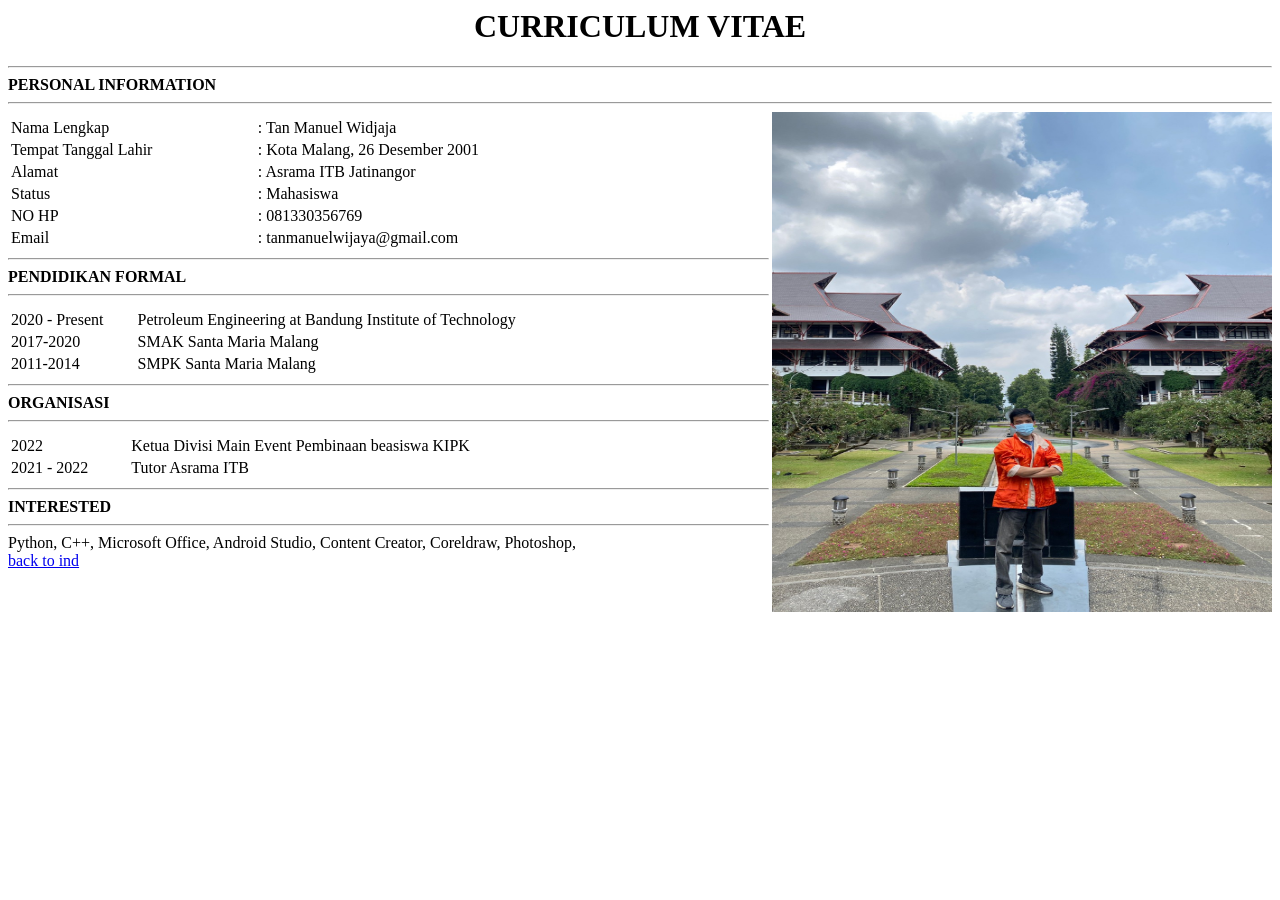
==== Frontend/Personal Projects/01. CV/cvman/index.html @ ec7cbd8e "create frontend and backend" ====
<html>
    <head>
    <title>CURRICULUM VITAE</title>

    </head>
    <body>
    <h1 align=center>CURRICULUM VITAE</h1>
    <!--INFORMASI DATA DIRI-->
        <hr>
        <b>PERSONAL INFORMATION</b>
        <hr>
        <table style="width:50%">
            <!--FOTO-->
            <img src="fotoku.jpg" align="right" width="500" height="500">
        <tr>
        <th></th>
        <th></th>
        </tr>
        <tr>
            <td>Nama Lengkap</td>
            <td>: Tan Manuel Widjaja </td>
        </tr>
        <tr>
            <td>Tempat Tanggal Lahir</td>
            <td>: Kota Malang, 26 Desember 2001 </td>  
        </tr>
            <td>Alamat</td>
            <td>: Asrama ITB Jatinangor</td>
        <tr>
            <td>Status</td>
            <td>: Mahasiswa</td>
        </tr>
            <tr>
            <td>NO HP</td>
            <td>: 081330356769</td>
        </tr>
        <tr>
            <td>Email</td>
            <td>: tanmanuelwijaya@gmail.com</td>
        </tr>
        </table>
    <!--RIWAYAT PENDIDIKAN FORMAL-->  
            <hr>
            <b>PENDIDIKAN FORMAL</b>
            <hr>
                <table style="width:50%">
            <tr>
            <th></th>
            <th></th>
            </tr>
            <tr>
                <td>2020 - Present</td>
                <td>Petroleum Engineering at Bandung Institute of Technology </td>
            </tr>
            <tr>
                <td>2017-2020</td>
                <td>SMAK Santa Maria Malang </td>  
            </tr>
                <td>2011-2014</td>
                <td>SMPK Santa Maria Malang</td>
            </tr>
            </table>
    
    <!-- RIWAYAT ORGANISASI-->
                            <hr>
                            <b>ORGANISASI</b><hr>
                            <table style="width:50%">
                        <tr>
                        <th></th>
                        <th></th>
                        </tr>
                        <tr>
                            <td>2022</td>
                            <td>Ketua Divisi Main Event Pembinaan beasiswa KIPK</td>
                        </tr>
                        <tr>
                            <td>2021 - 2022</td>
                            <td>Tutor Asrama ITB  </td>  
                        </tr>
                        </table>
    <!--KEAHLIAN YANG DIMILIKI-->                  
                            <hr>
                            <b>INTERESTED</b><hr>
                        Python, C++, Microsoft Office, Android Studio, Content Creator, Coreldraw, Photoshop, <br>
                        
    <a href="indeks.html">back to ind</a><br>
    </body>
</html>
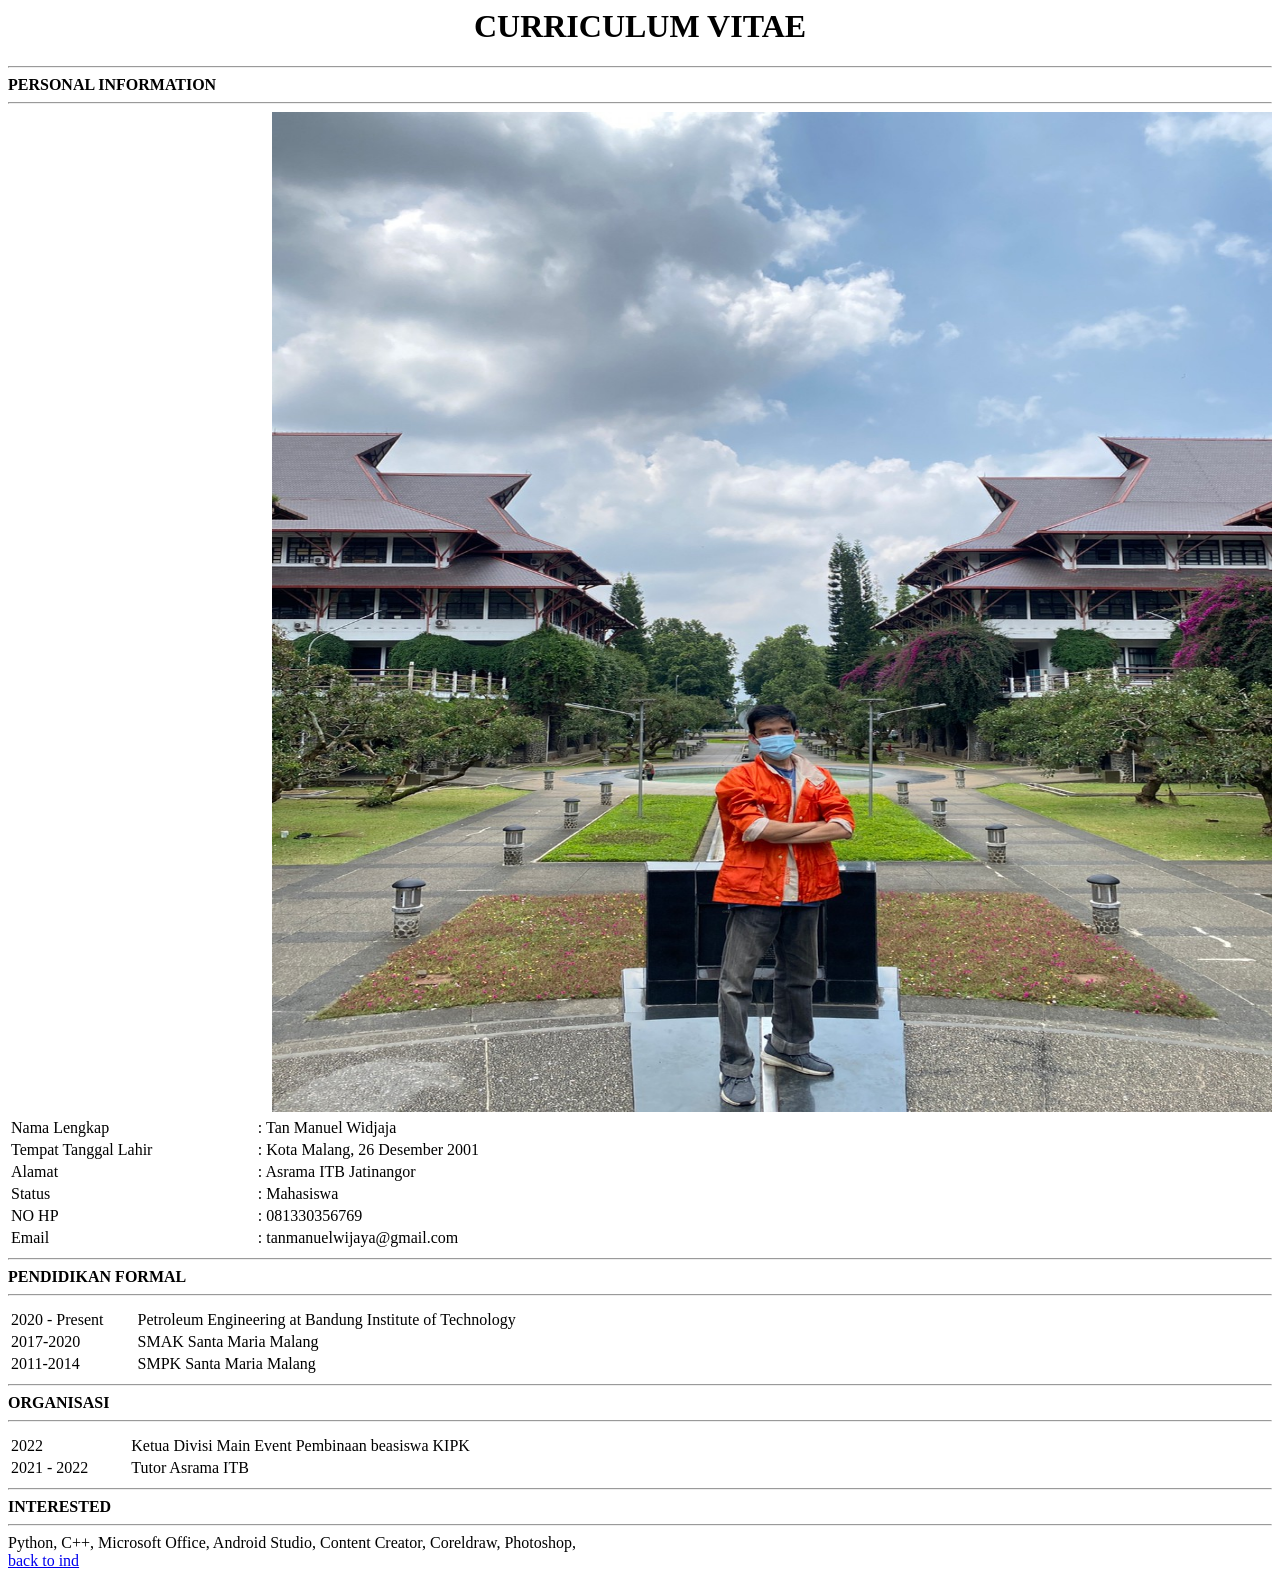
==== commit 8727ef50: "Update index.html" ====
--- a/Frontend/Personal Projects/01. CV/cvman/index.html
+++ b/Frontend/Personal Projects/01. CV/cvman/index.html
@@ -11,7 +11,7 @@
         <hr>
         <table style="width:50%">
             <!--FOTO-->
-            <img src="fotoku.jpg" align="right" width="500" height="500">
+            <img src="fotoku.jpg" align="right" width="1000" height="1000">
         <tr>
         <th></th>
         <th></th>
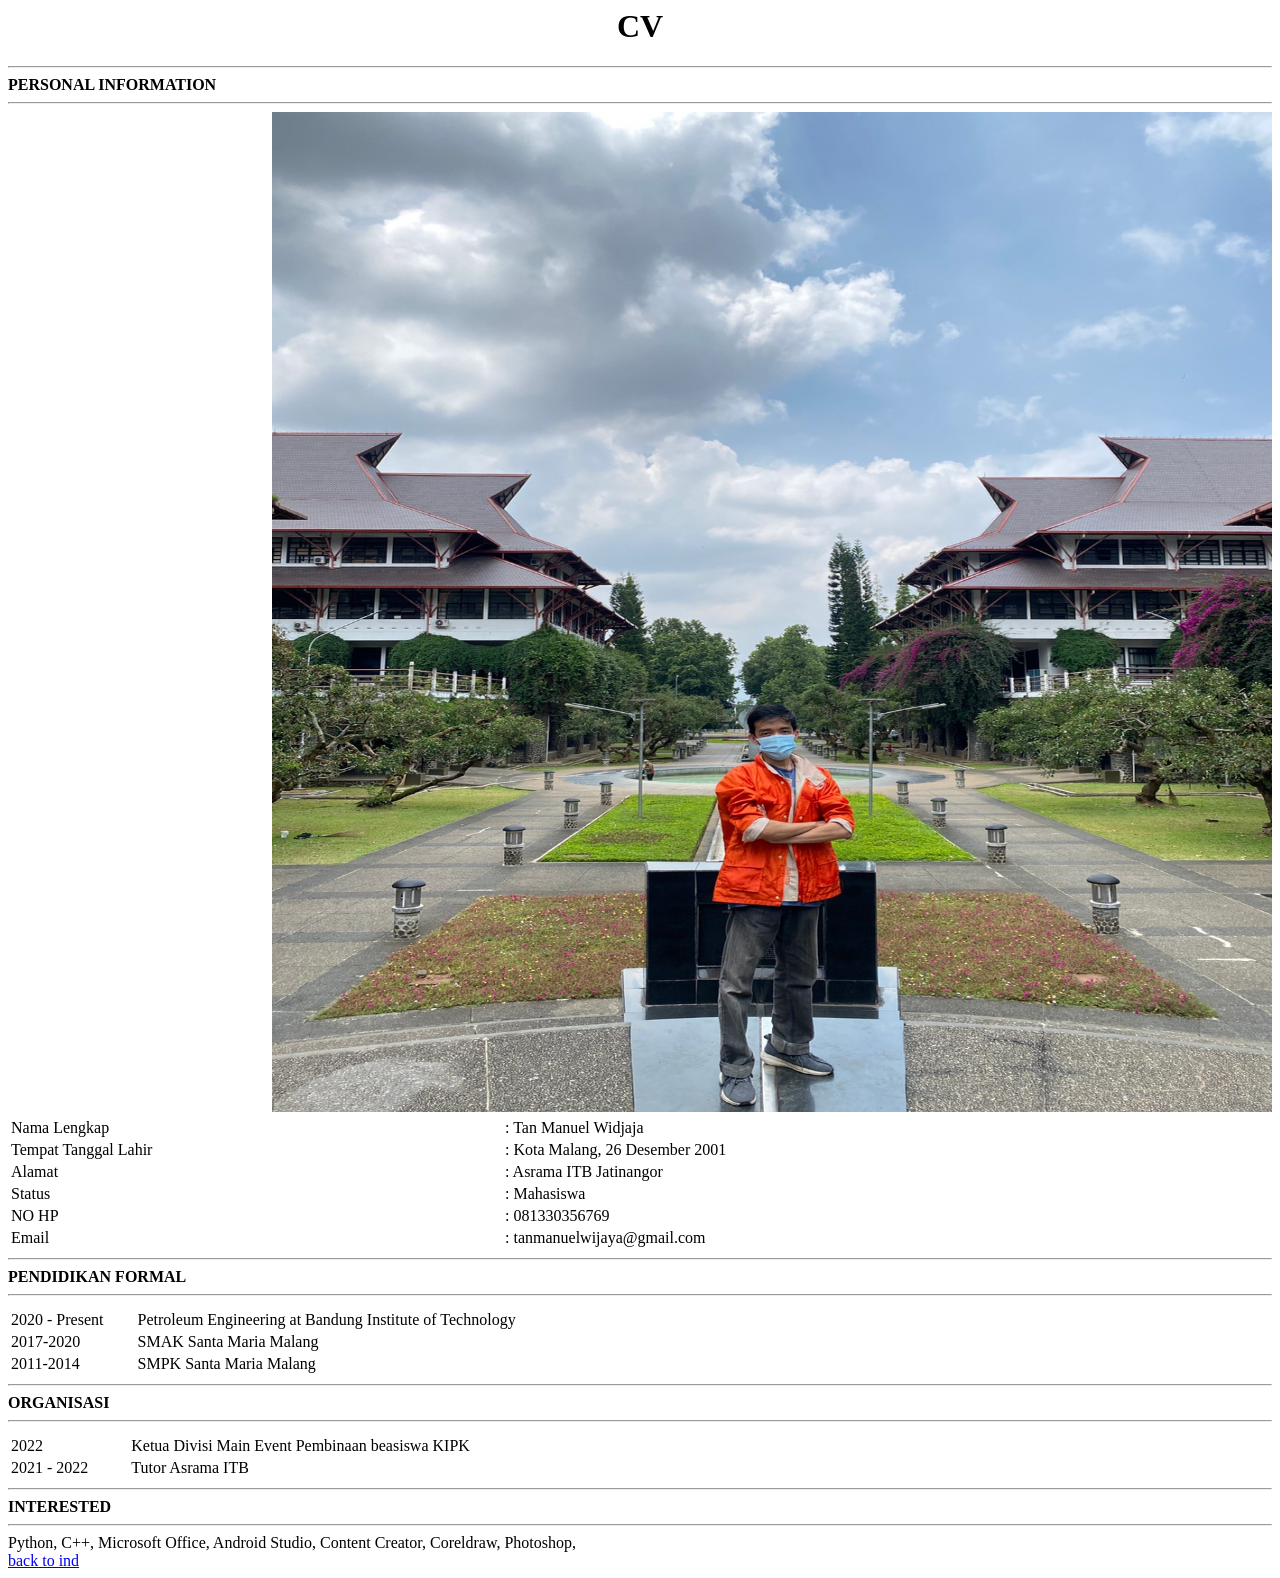
==== commit 36378926: "Update index.html" ====
--- a/Frontend/Personal Projects/01. CV/cvman/index.html
+++ b/Frontend/Personal Projects/01. CV/cvman/index.html
@@ -4,12 +4,12 @@
 
     </head>
     <body>
-    <h1 align=center>CURRICULUM VITAE</h1>
+    <h1 align=center>CV</h1>
     <!--INFORMASI DATA DIRI-->
         <hr>
         <b>PERSONAL INFORMATION</b>
         <hr>
-        <table style="width:50%">
+        <table style="width:100%">
             <!--FOTO-->
             <img src="fotoku.jpg" align="right" width="1000" height="1000">
         <tr>
